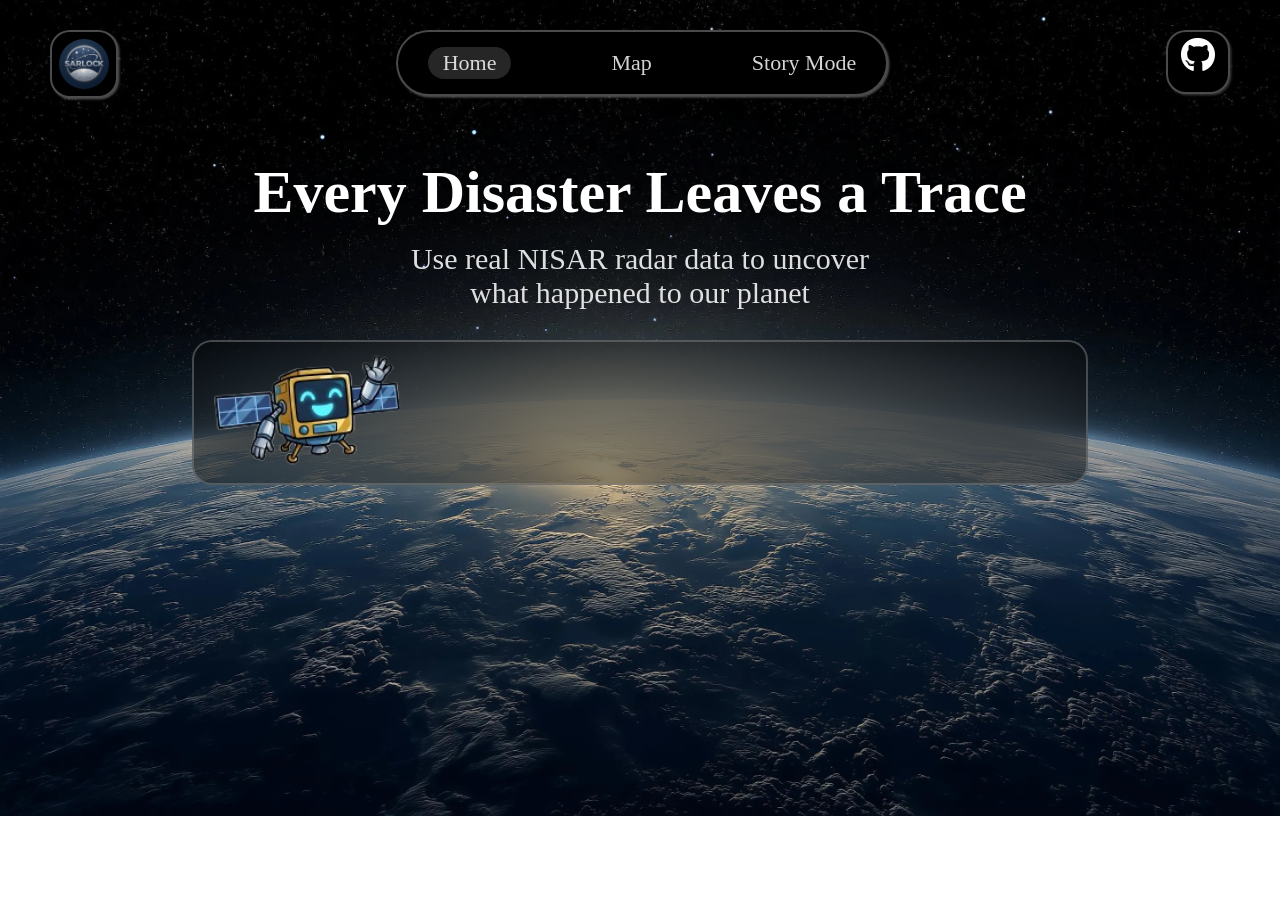
==== web/index.html @ 6d413161 "landing page and some of map page" ====
<!DOCTYPE html>
<html lang="en">
<head>
    <meta charset="UTF-8">
    <meta name="viewport" content="width=device-width, initial-scale=1.0">
    <title>SARlock</title>
    <link rel="stylesheet" href="style.css">
    <link rel="icon" type="image/png" href="assets/images/logo_nobg_circular.png">
    <link rel="stylesheet" href="https://cdnjs.cloudflare.com/ajax/libs/font-awesome/6.7.2/css/all.min.css">
    <script src="landing.js" defer></script>
</head>
<body class="landing">
    <nav>
        <div class="logo">
            <img src="assets/images/logo.png" alt="">
        </div>
        <div class="pages">
            <a href="index.html" class="chosen">Home</a>
            <a href="map.html">Map</a>
            <a href="">Story Mode</a>
        </div>
        <div class="git">
            <a href="https://github.com/OmarBahaa1/sarlock-project.git" target="_blank">
                    <i class="fa-brands fa-github"></i>
            </a>
        </div>
    </nav>
    <div class="content">
        <h1>Every Disaster Leaves a Trace</h1>
        <p>Use real NISAR radar data to uncover <br> what happened to our planet</p>
    </div>
    <div class="ast">
        <div class="char"><img id="narrator-img" src="assets/narrator/greeting_nobg.png" alt="Zack"></div>
        <div class="text">
            <p id="narrator-text" style="white-space: pre-wrap;"></p>
            <a href="map.html" id="start-btn" style="display: none;">Start Mission 🚀</a>
        </div>
    </div>
</body>
---- web/style.css ----
* {
    padding: 0;
    margin: 0;
    box-sizing: border-box;
}
*::selection{
    background-color: #555555;
    color: #F9F6E3;
}
body {
    background-image: url(assets/images/backg.jpg.jpeg);
    background-repeat: no-repeat;
    background-attachment: local;
    background-size: cover;
}
.landing {
    background-image: url(assets/images/landiiiiiing.jpg);
    background-repeat: no-repeat;
    background-size: cover;
}
nav{
    padding: 30px 50px 10px;
    display: flex;
    justify-content: space-between;
    align-items: flex-start;
}
nav .logo{
    border: 2px solid rgba(255, 255, 255, 0.296);
    border-radius: 20px;
    background-color: black;
    box-shadow: 1.5px 1.5px 2px rgba(255, 255, 255, 0.277);
    display: flex;
    align-items: center;
    justify-content: center;
    padding: 7px;
    img{
        width: 50px;
        height: 50px;
        border: none;
        border-radius: 50%;
    }
}
.pages{
    border: 2px solid rgba(255, 255, 255, 0.292);
    border-radius: 35px;
    background-color: black;
    box-shadow: 1.5px 1.5px 2px rgba(255, 255, 255, 0.299);
    display: flex;
    align-items: center;
    justify-content: center;
    gap: 100px;
    padding: 15px 30px;
    
}
.pages a{
    text-decoration: none;
    color: rgba(255, 255, 255, 0.83);
    font-size: 22px;
}
.pages .chosen{
    background-color: rgba(255, 255, 255, 0.148);
    border: none;
    border-radius: 20px;
    padding: 3px 15px;
}
.git{
    border: 2px solid rgba(255, 255, 255, 0.296);
    border-radius: 20px;
    background-color: black;
    box-shadow: 1.5px 1.5px 2px rgba(255, 255, 255, 0.184);
    display: flex;
    align-items: center;
    justify-content: center;
    padding: 5px;
    a{
        text-decoration: none;
        color: white;
        width: 50px;
        height: 50px;
        font-size: 35px;
        text-align: center;
    }
}
.landing .content{
    width: 100%;
    margin-top: 50px;
    text-align: center;
    h1{
        color: white;
        font-size: 60px;
        margin-bottom: 15px;
    }
    p{
        color: rgba(255, 255, 255, 0.863);
        font-size: 30px;
        
    }
}

.landing .ast{
    margin: 0 auto;
    margin-top: 30px;
    padding: 10px;
    width: 70%;
    backdrop-filter: blur(50px);
    -webkit-backdrop-filter: blur(10px);
    background-color: rgba(0, 0, 0, 0.4);
    border: 2px solid rgba(128, 128, 128, 0.511);
    border-radius: 20px;
    color: white;
    display: grid;
    grid-template-columns: 25% 75%;
    gap: 20px;
}
.landing .ast .char img{
    width: 100%;
}
.landing .ast .text{
    display: flex;
    align-items: center;
    position: relative;
    font-size: 20px;
    p{
        line-height: 40px;
    }
}

#start-btn{
    padding: 15px 50px;
    background-color: #115352;
    text-decoration: none;
    color: white;
    text-align: center;
    border: none;
    border-radius: 15px;
    box-shadow: 0px 5px 3px rgba(0, 0, 0, 0.655);
    position: absolute;
    bottom: 50px;
    right: 50px;
}
/* //////////////////////////////////////////////// */
/* //////////////////   map page  ///////////////// */
/* //////////////////////////////////////////////// */
.container {
    width: 90%;
    margin: 0 auto;
}
#content-in-map-page{
    display: grid;
    grid-template-columns: 62.5% 32.5%;
    width: 90%;
    height: 78vh;
    gap: 5%;
}

#content-in-map-page .map_side {
    width: 100%;
    height: 100%;
    backdrop-filter: blur(10px);
    -webkit-backdrop-filter: blur(10px);
    background-color: rgba(0, 0, 0, 0.4);
    color: #ffffff;
    border: 5px solid rgba(128, 128, 128, 0.627);
    padding: 20px;
    border-radius: 15px;
    position: relative;
}
#content-in-map-page .map_side img{
    position: absolute;
    top: 20px;
    left: 36%;
    width: 130px;
    height: 70px;
    animation-name: alien;
    animation-timing-function: linear;
    animation-duration: 1s;
    animation-iteration-count: infinite;
    animation-direction: alternate;
}
#content-in-map-page .map_side .text{
    color: white;
    font-size: 23px;
    margin-top: 90px;
}
@keyframes alien {
    from{
        transform: scale(1);
    }
    to{
        transform: scale(1.1);
    }
}
.map_side .levelbox{
    position: absolute;
    top: 20px;
    right: 20px;
}
.map_side .levelbox span{
    color: rgb(0, 163, 0);
    font-size: larger;
    font-weight: bolder;
}
.map_side .levelbox .levelslider{
    position: relative;
    margin-top: 5px;
    background-color: black;
    width: 100%;
    height: 20px;
    border: 2px solid gray;
    border-radius: 10px;

}
.map_side .levelslider .innerlevel{
    position: absolute;
    top: 0;
    left: 0;
    height: 100%;
    background-color: rgb(0, 163, 0);
    border-radius: 10px;
    width: 0%;
}
/* ************************************ */

#content-in-map-page .leftside .locations{
    display: flex;
    justify-content: center;
    width: 100%;
    gap: 20px;
    margin-top: 30px;
}
#content-in-map-page .leftside .locations > *{
    border: 1px solid #000000;
    border-radius: 15px;
    padding: 5px 15px;
    background-color: #444444;
    color: rgba(255, 255, 255, 0.89);
    cursor: pointer;
    transition: 0.3s ease;
    font-size: 23px;
    font-weight: 500;
}
#content-in-map-page .leftside .locations > *:hover{
    transform: scale(1.1);
    background-color: white;
    color: rgb(31, 31, 31);
}
#content-in-map-page .leftside p{
    color: white;
    font-size: larger;
}
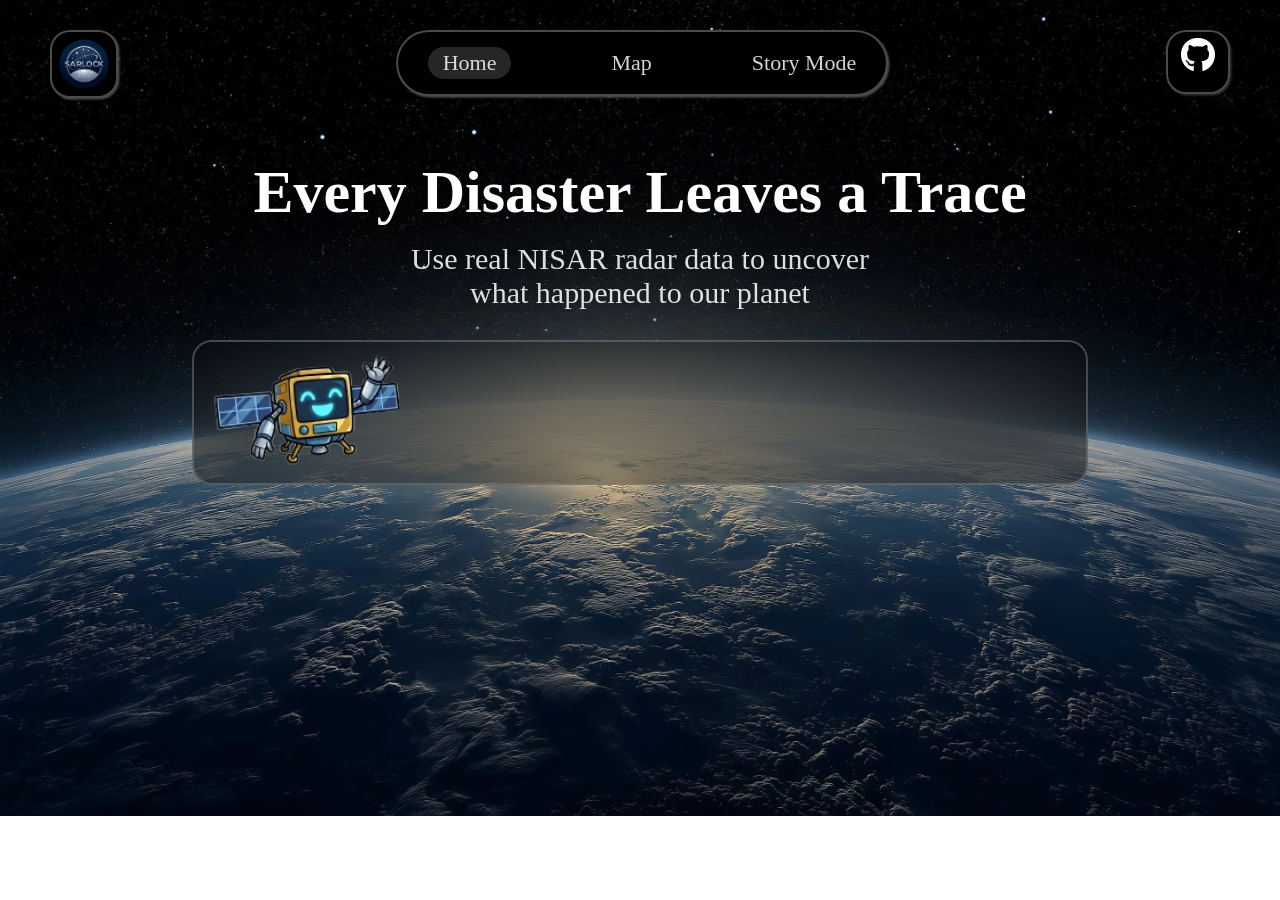
==== commit 3d453393: "add empty folders and 3d earth" ====
--- a/web/index.html
+++ b/web/index.html
@@ -12,7 +12,7 @@
 <body class="landing">
     <nav>
         <div class="logo">
-            <img src="assets/images/logo.png" alt="">
+            <img src="assets/images/logo_nobg_circular.png" alt="">
         </div>
         <div class="pages">
             <a href="index.html" class="chosen">Home</a>
--- a/web/style.css
+++ b/web/style.css
@@ -145,12 +145,26 @@
     width: 90%;
     margin: 0 auto;
 }
+#map-page{
+    background-image: url(assets/images/space4.jpg);
+    background-repeat: no-repeat;
+    background-attachment: local;
+    background-size: cover;
+}
+#map-page nav{
+    margin-bottom: 30px;
+}
 #content-in-map-page{
     display: grid;
     grid-template-columns: 62.5% 32.5%;
     width: 90%;
     height: 78vh;
     gap: 5%;
+}
+#content-in-map-page .leftside{
+    display: flex;
+    align-items: center;
+    justify-content: center;
 }
 
 #content-in-map-page .map_side {
@@ -190,37 +204,13 @@
         transform: scale(1.1);
     }
 }
-.map_side .levelbox{
-    position: absolute;
-    top: 20px;
-    right: 20px;
-}
-.map_side .levelbox span{
-    color: rgb(0, 163, 0);
-    font-size: larger;
-    font-weight: bolder;
-}
-.map_side .levelbox .levelslider{
-    position: relative;
-    margin-top: 5px;
-    background-color: black;
-    width: 100%;
-    height: 20px;
-    border: 2px solid gray;
-    border-radius: 10px;
-
-}
-.map_side .levelslider .innerlevel{
-    position: absolute;
-    top: 0;
-    left: 0;
-    height: 100%;
-    background-color: rgb(0, 163, 0);
-    border-radius: 10px;
-    width: 0%;
-}
-/* ************************************ */
-
+/* ********************************************************* */
+/* *********************   3D Earth   ********************** */
+/* ********************************************************* */
+#earth{
+    width: 500px;
+    height: 500px;
+}
 #content-in-map-page .leftside .locations{
     display: flex;
     justify-content: center;
@@ -244,7 +234,12 @@
     background-color: white;
     color: rgb(31, 31, 31);
 }
-#content-in-map-page .leftside p{
-    color: white;
-    font-size: larger;
-}+#content-in-map-page .leftside button{
+    color: black;
+    background-color: white;
+    width: 20px;
+    height: 20px;
+    border: none;
+    border-radius: 50%;
+}
+
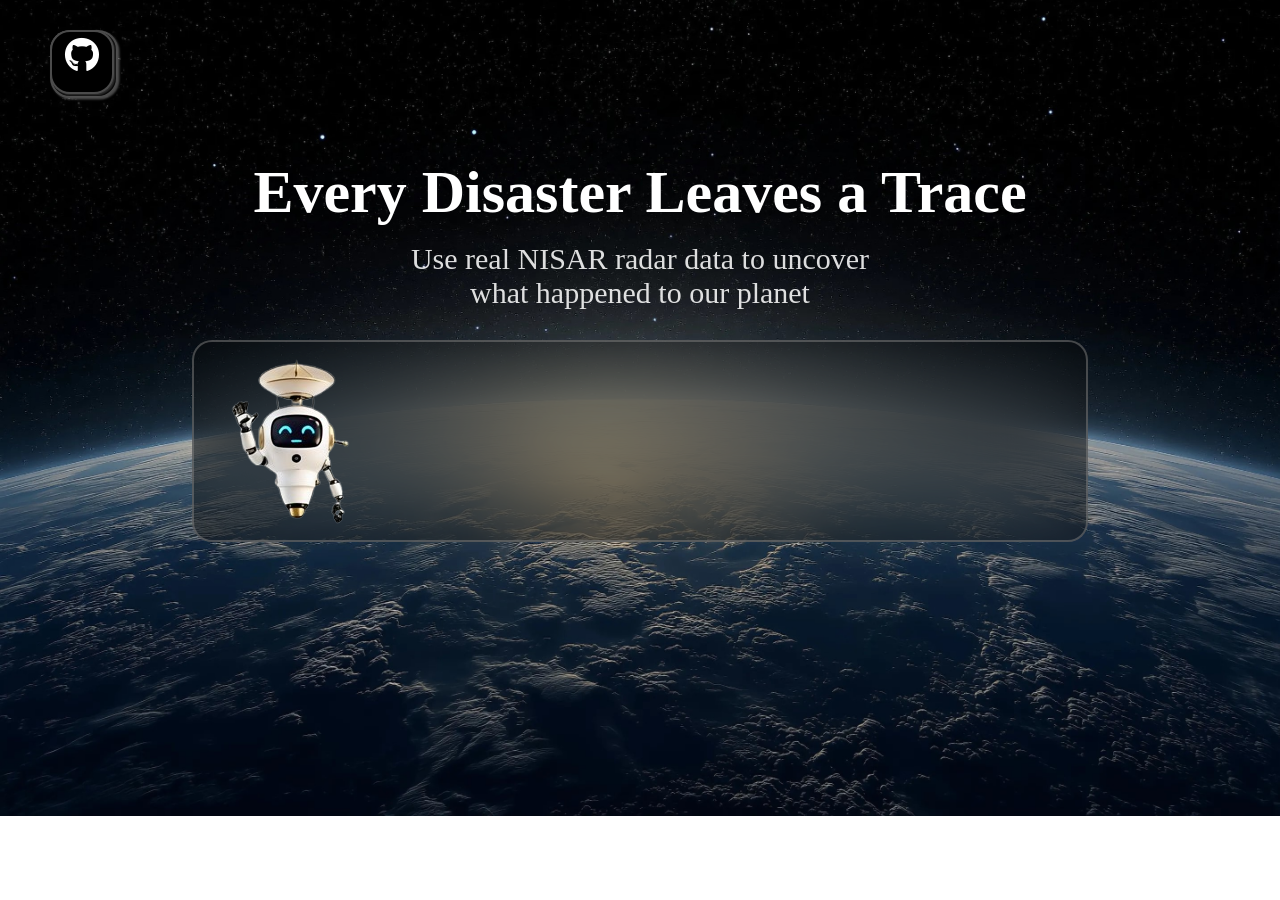
==== commit 6f98cf47: "the map page is 99% done" ====
--- a/web/index.html
+++ b/web/index.html
@@ -13,11 +13,6 @@
     <nav>
         <div class="logo">
             <img src="assets/images/logo_nobg_circular.png" alt="">
-        </div>
-        <div class="pages">
-            <a href="index.html" class="chosen">Home</a>
-            <a href="map.html">Map</a>
-            <a href="">Story Mode</a>
         </div>
         <div class="git">
             <a href="https://github.com/OmarBahaa1/sarlock-project.git" target="_blank">
--- a/web/style.css
+++ b/web/style.css
@@ -8,7 +8,7 @@
     color: #F9F6E3;
 }
 body {
-    background-image: url(assets/images/backg.jpg.jpeg);
+    background-image: url(assets/images/space4.jpg);
     background-repeat: no-repeat;
     background-attachment: local;
     background-size: cover;
@@ -109,11 +109,12 @@
     border-radius: 20px;
     color: white;
     display: grid;
-    grid-template-columns: 25% 75%;
+    grid-template-columns: 20% 80%;
     gap: 20px;
 }
-.landing .ast .char img{
-    width: 100%;
+.landing .ast .char{
+    display: flex;
+    justify-content: center;
 }
 .landing .ast .text{
     display: flex;
@@ -152,11 +153,19 @@
     background-size: cover;
 }
 #map-page nav{
-    margin-bottom: 30px;
+    position: relative;
+    margin-bottom: 50px;
+}
+#map-page nav .logo, .git{
+    position: absolute;
+}
+#map-page nav .git{
+    right: 50px;
 }
 #content-in-map-page{
-    display: grid;
-    grid-template-columns: 62.5% 32.5%;
+    display: flex;
+    flex-direction: column;
+    justify-content: center;
     width: 90%;
     height: 78vh;
     gap: 5%;
@@ -174,17 +183,16 @@
     -webkit-backdrop-filter: blur(10px);
     background-color: rgba(0, 0, 0, 0.4);
     color: #ffffff;
-    border: 5px solid rgba(128, 128, 128, 0.627);
-    padding: 20px;
+    border: 3px solid rgba(74, 137, 176, 0.774);
+    padding: 10px 20px;
     border-radius: 15px;
-    position: relative;
+    display: flex;
+    align-items: center;
+    gap: 20px;
 }
 #content-in-map-page .map_side img{
-    position: absolute;
-    top: 20px;
-    left: 36%;
-    width: 130px;
-    height: 70px;
+    width: 70px;
+    height: 100px;
     animation-name: alien;
     animation-timing-function: linear;
     animation-duration: 1s;
@@ -194,7 +202,6 @@
 #content-in-map-page .map_side .text{
     color: white;
     font-size: 23px;
-    margin-top: 90px;
 }
 @keyframes alien {
     from{
@@ -208,38 +215,121 @@
 /* *********************   3D Earth   ********************** */
 /* ********************************************************* */
 #earth{
-    width: 500px;
-    height: 500px;
-}
-#content-in-map-page .leftside .locations{
-    display: flex;
-    justify-content: center;
-    width: 100%;
-    gap: 20px;
-    margin-top: 30px;
-}
-#content-in-map-page .leftside .locations > *{
-    border: 1px solid #000000;
-    border-radius: 15px;
-    padding: 5px 15px;
-    background-color: #444444;
-    color: rgba(255, 255, 255, 0.89);
+    width: 550px;
+    height: 550px;
+}
+#content-in-map-page .leftside .hotspot{
+    animation-name: loc;
+    animation-timing-function: linear;
+    animation-duration: 1s;
+    animation-iteration-count: infinite;
+    animation-direction: alternate;
+    background-color: #b61515;
     cursor: pointer;
+    border-radius: 50%;
     transition: 0.3s ease;
-    font-size: 23px;
-    font-weight: 500;
-}
-#content-in-map-page .leftside .locations > *:hover{
-    transform: scale(1.1);
-    background-color: white;
-    color: rgb(31, 31, 31);
-}
-#content-in-map-page .leftside button{
-    color: black;
-    background-color: white;
-    width: 20px;
-    height: 20px;
+    width: 15px; 
+    height: 15px;
+    position: relative;
+}
+#content-in-map-page .leftside .hotspot:hover{
+    .label{
+        visibility: visible;
+    }
+}
+#content-in-map-page .leftside .hotspot .label{
+    background-color: #95c9de;
+    color: rgb(0, 0, 0);
     border: none;
-    border-radius: 50%;
-}
-
+    border-radius: 10px;
+    padding: 10px;
+    position: absolute;
+    top: -50px;
+    right: -50px;
+    visibility: hidden;
+}
+@keyframes loc {
+    from{
+        box-shadow: 0 0 20px #f69d9d;
+    }
+    to{
+        box-shadow: 0 0 0px #f69d9d;
+    }
+}
+
+/* ********************************************************* */
+/* ***********************   slides   ********************** */
+/* ********************************************************* */
+.story-section {
+  width: 100%;
+  padding: 50px 0;
+  overflow: hidden;
+}
+
+/* The visible area */
+.slider-viewport {
+  width: 100%;
+  overflow: hidden;
+}
+
+/* The horizontal row */
+.slides-track {
+  display: flex;
+  gap: 2vw;
+  transition: transform 1s cubic-bezier(.22, 1, .36, 1);
+  will-change: transform;
+}
+
+/* Individual slides */
+.slide {
+  flex: 0 0 80%;
+  min-height: 450px;
+  backdrop-filter: blur(50px);
+  -webkit-backdrop-filter: blur(10px);
+  background-color: rgba(0, 0, 0, 0.4);
+  border: 2px solid rgba(128, 128, 128, 0.511);
+  border: 3px solid #7595c686;
+  border-radius: 20px;
+  display: flex;
+  flex-direction: column;
+  align-items: center;
+  justify-content: center;
+  text-align: center;
+}
+
+.slide h2 {
+  font-size: 36px;
+}
+
+.slide p {
+  color: #aab7c8;
+  font-size: 18px;
+}
+
+/* Navigation */
+.slider-controls {
+  display: flex;
+  justify-content: center;
+  align-items: center;
+  gap: 25px;
+  margin-top: 30px;
+}
+
+button {
+  padding: 12px 25px;
+  border: none;
+  border-radius: 8px;
+  cursor: pointer;
+  background: #7595c6cc;
+  color: black;
+  font-weight: 500;
+  font-size: 19px;
+}
+
+button:disabled {
+  opacity: 0.35;
+  cursor: not-allowed;
+}
+#slideCounter {
+    color: white;
+}
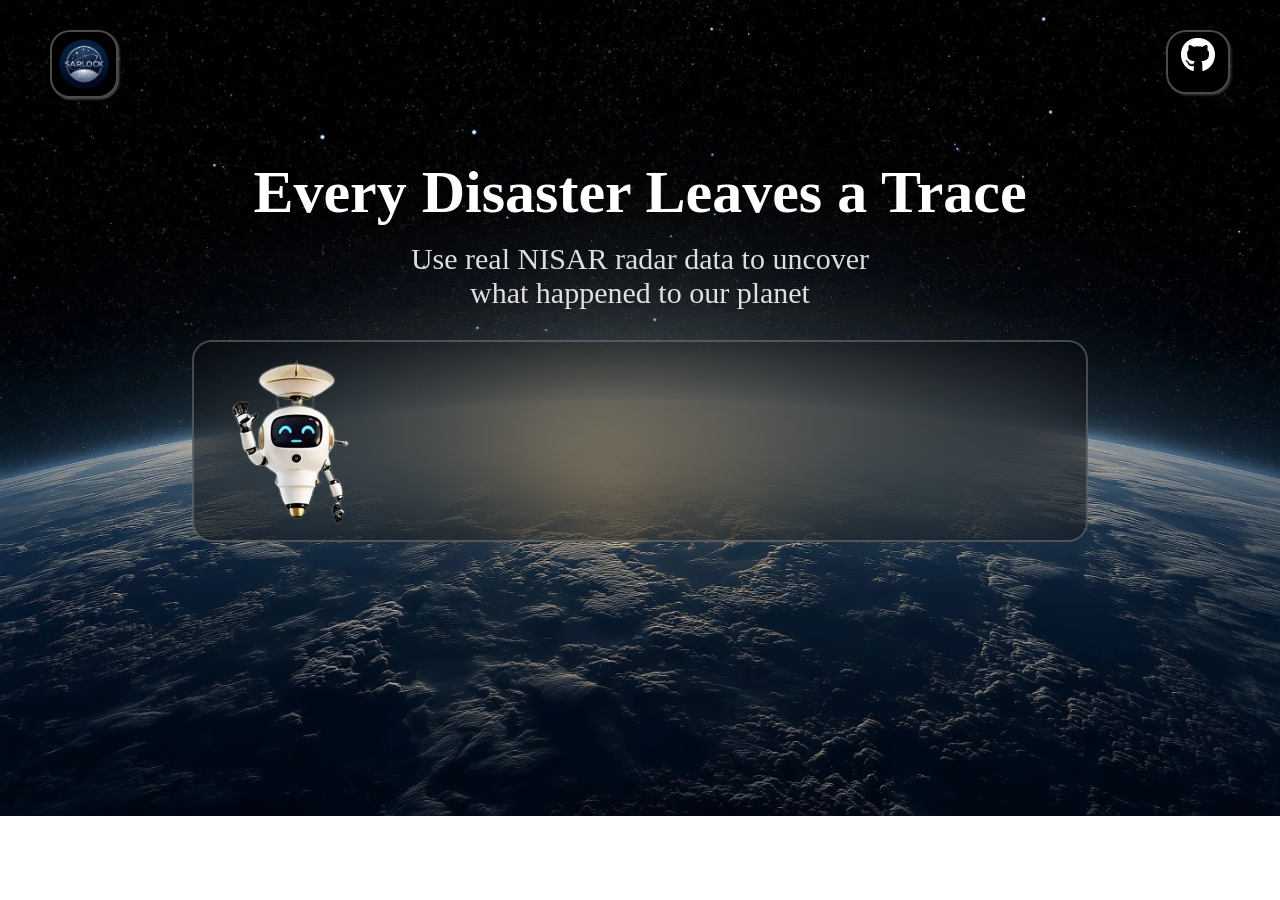
==== commit 97603c7b: "feat: persist SARlock case progress" ====
--- a/web/index.html
+++ b/web/index.html
@@ -15,7 +15,7 @@
             <img src="assets/images/logo_nobg_circular.png" alt="">
         </div>
         <div class="git">
-            <a href="https://github.com/OmarBahaa1/sarlock-project.git" target="_blank">
+            <a href="https://github.com/7uSsieN58/SARlock.git" target="_blank" rel="noopener" aria-label="SARlock GitHub repository">
                     <i class="fa-brands fa-github"></i>
             </a>
         </div>
@@ -25,10 +25,10 @@
         <p>Use real NISAR radar data to uncover <br> what happened to our planet</p>
     </div>
     <div class="ast">
-        <div class="char"><img id="narrator-img" src="assets/narrator/greeting_nobg.png" alt="Zack"></div>
+        <div class="char"><img id="narrator-img" src="assets/narrator/greeting_nobg.png" alt="Sar, your science guide"></div>
         <div class="text">
             <p id="narrator-text" style="white-space: pre-wrap;"></p>
             <a href="map.html" id="start-btn" style="display: none;">Start Mission 🚀</a>
         </div>
     </div>
-</body>+</body>
--- a/web/style.css
+++ b/web/style.css
@@ -23,6 +23,7 @@
     display: flex;
     justify-content: space-between;
     align-items: flex-start;
+    position: relative;
 }
 nav .logo{
     border: 2px solid rgba(255, 255, 255, 0.296);
@@ -40,29 +41,6 @@
         border-radius: 50%;
     }
 }
-.pages{
-    border: 2px solid rgba(255, 255, 255, 0.292);
-    border-radius: 35px;
-    background-color: black;
-    box-shadow: 1.5px 1.5px 2px rgba(255, 255, 255, 0.299);
-    display: flex;
-    align-items: center;
-    justify-content: center;
-    gap: 100px;
-    padding: 15px 30px;
-    
-}
-.pages a{
-    text-decoration: none;
-    color: rgba(255, 255, 255, 0.83);
-    font-size: 22px;
-}
-.pages .chosen{
-    background-color: rgba(255, 255, 255, 0.148);
-    border: none;
-    border-radius: 20px;
-    padding: 3px 15px;
-}
 .git{
     border: 2px solid rgba(255, 255, 255, 0.296);
     border-radius: 20px;
@@ -72,6 +50,8 @@
     align-items: center;
     justify-content: center;
     padding: 5px;
+    position: absolute;
+    right: 50px;
     a{
         text-decoration: none;
         color: white;
@@ -152,7 +132,7 @@
     background-attachment: local;
     background-size: cover;
 }
-#map-page nav{
+/* #map-page nav{
     position: relative;
     margin-bottom: 50px;
 }
@@ -161,7 +141,7 @@
 }
 #map-page nav .git{
     right: 50px;
-}
+} */
 #content-in-map-page{
     display: flex;
     flex-direction: column;
@@ -174,6 +154,7 @@
     display: flex;
     align-items: center;
     justify-content: center;
+    position: relative;
 }
 
 #content-in-map-page .map_side {
@@ -332,4 +313,68 @@
 }
 #slideCounter {
     color: white;
-}+}
+/* ---------- Earth Explorer case list ---------- */
+.case-list {
+  list-style: none;
+  margin-top: 16px;
+  display: flex;
+  flex-direction: column;
+  gap: 10px;
+  position: absolute;
+  right: 20px;
+}
+.case-list li {
+  display: flex;
+  flex-direction: column;
+  gap: 2px;
+  padding: 10px 14px;
+  border-radius: 12px;
+  background: rgba(0, 0, 0, 0.35);
+  border: 1px solid rgba(74, 137, 176, 0.5);
+}
+.case-link {
+  color: #95c9de;
+  font-size: 18px;
+  font-weight: 600;
+  text-decoration: none;
+}
+.case-link:hover { text-decoration: underline; }
+.case-place { color: #aab7c8; font-size: 14px; }
+
+
+/* ---------- Persistent case progress ---------- */
+.case-item {
+    position: relative;
+}
+.case-item.is-complete {
+    border-color: rgba(111, 220, 164, 0.78);
+    box-shadow: 0 0 16px rgba(58, 143, 107, 0.18);
+}
+.case-item.is-complete .case-link strong {
+    color: #b8f4ce;
+}
+.case-status {
+    align-self: flex-start;
+    margin-top: 4px;
+    padding: 3px 8px;
+    border-radius: 999px;
+    background: rgba(255, 255, 255, 0.10);
+    color: #aab7c8;
+    font-size: 11px;
+    letter-spacing: 0.08em;
+    text-transform: uppercase;
+}
+.case-item.is-complete .case-status {
+    background: rgba(58, 143, 107, 0.30);
+    color: #b8f4ce;
+}
+.progress-summary {
+    margin-top: 8px;
+    color: #95c9de;
+    font-size: 14px;
+    letter-spacing: 0.04em;
+}
+.progress-summary[data-complete="true"] {
+    color: #b8f4ce;
+}
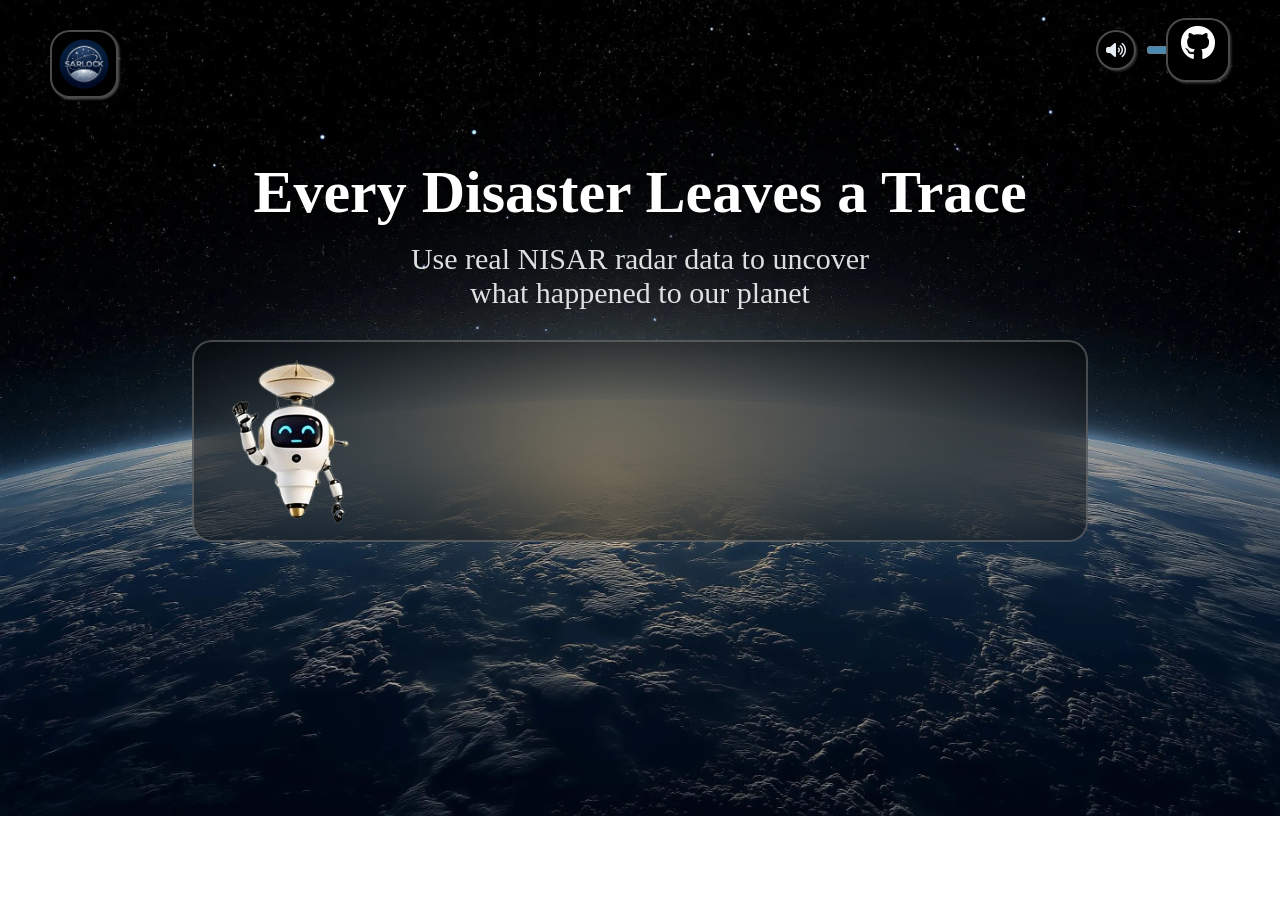
==== commit 91b8e524: "Add UI sound design system with centralized audio manager - Generate 12 original UI sound effects (s" ====
--- a/web/index.html
+++ b/web/index.html
@@ -5,8 +5,10 @@
     <meta name="viewport" content="width=device-width, initial-scale=1.0">
     <title>SARlock</title>
     <link rel="stylesheet" href="style.css">
+    <link rel="stylesheet" href="audio/sound-control.css">
     <link rel="icon" type="image/png" href="assets/images/logo_nobg_circular.png">
     <link rel="stylesheet" href="https://cdnjs.cloudflare.com/ajax/libs/font-awesome/6.7.2/css/all.min.css">
+    <script src="audio/audio-manager.js" defer></script>
     <script src="landing.js" defer></script>
 </head>
 <body class="landing">
@@ -14,10 +16,13 @@
         <div class="logo">
             <img src="assets/images/logo_nobg_circular.png" alt="">
         </div>
-        <div class="git">
-            <a href="https://github.com/7uSsieN58/SARlock.git" target="_blank" rel="noopener" aria-label="SARlock GitHub repository">
+        <div class="nav-tools">
+            <div id="sound-control"></div>
+            <div class="git">
+            <a href="https://github.com/OmarBahaa1/sarlock-project.git" target="_blank">
                     <i class="fa-brands fa-github"></i>
             </a>
+        </div>
         </div>
     </nav>
     <div class="content">
@@ -25,10 +30,10 @@
         <p>Use real NISAR radar data to uncover <br> what happened to our planet</p>
     </div>
     <div class="ast">
-        <div class="char"><img id="narrator-img" src="assets/narrator/greeting_nobg.png" alt="Sar, your science guide"></div>
+        <div class="char"><img id="narrator-img" src="assets/narrator/greeting_nobg.png" alt="Zack"></div>
         <div class="text">
             <p id="narrator-text" style="white-space: pre-wrap;"></p>
-            <a href="map.html" id="start-btn" style="display: none;">Start Mission 🚀</a>
+            <a href="map.html" id="start-btn" data-sound="enter" style="display: none;">Start Mission 🚀</a>
         </div>
     </div>
-</body>
+</body>
--- a/web/style.css
+++ b/web/style.css
@@ -199,7 +199,7 @@
     width: 550px;
     height: 550px;
 }
-#content-in-map-page .leftside .hotspot{
+/* #content-in-map-page .leftside .hotspot{
     animation-name: loc;
     animation-timing-function: linear;
     animation-duration: 1s;
@@ -228,6 +228,44 @@
     top: -50px;
     right: -50px;
     visibility: hidden;
+} */
+ #content-in-map-page .leftside .hotspot {
+  position: relative;
+  display: block;
+  width: 15px;
+  height: 15px;
+  background-color: #b61515;
+  border-radius: 50%;
+  animation: loc 1s linear infinite alternate;
+  transition: 0.3s ease;
+  cursor: pointer;
+}
+
+/* الـ link بيغطي النقطة كلها ويكبّر منطقة الكليك شوية */
+#content-in-map-page .leftside .hotspot a {
+  position: absolute;
+  inset: -8px;
+  border-radius: 50%;
+  z-index: 1;
+  cursor: pointer;
+}
+
+#content-in-map-page .leftside .hotspot .label {
+  position: absolute;
+  top: -50px;
+  right: -50px;
+  background-color: #95c9de;
+  color: #000;
+  border-radius: 10px;
+  padding: 10px;
+  white-space: nowrap;
+  visibility: hidden;
+  pointer-events: none;
+  z-index: 2;
+}
+
+#content-in-map-page .leftside .hotspot:hover .label {
+  visibility: visible;
 }
 @keyframes loc {
     from{
@@ -330,7 +368,9 @@
   gap: 2px;
   padding: 10px 14px;
   border-radius: 12px;
-  background: rgba(0, 0, 0, 0.35);
+  backdrop-filter: blur(20px);
+  -webkit-backdrop-filter: blur(3px);
+  background-color: rgba(0, 0, 0, 0.271);
   border: 1px solid rgba(74, 137, 176, 0.5);
 }
 .case-link {
@@ -341,40 +381,3 @@
 }
 .case-link:hover { text-decoration: underline; }
 .case-place { color: #aab7c8; font-size: 14px; }
-
-
-/* ---------- Persistent case progress ---------- */
-.case-item {
-    position: relative;
-}
-.case-item.is-complete {
-    border-color: rgba(111, 220, 164, 0.78);
-    box-shadow: 0 0 16px rgba(58, 143, 107, 0.18);
-}
-.case-item.is-complete .case-link strong {
-    color: #b8f4ce;
-}
-.case-status {
-    align-self: flex-start;
-    margin-top: 4px;
-    padding: 3px 8px;
-    border-radius: 999px;
-    background: rgba(255, 255, 255, 0.10);
-    color: #aab7c8;
-    font-size: 11px;
-    letter-spacing: 0.08em;
-    text-transform: uppercase;
-}
-.case-item.is-complete .case-status {
-    background: rgba(58, 143, 107, 0.30);
-    color: #b8f4ce;
-}
-.progress-summary {
-    margin-top: 8px;
-    color: #95c9de;
-    font-size: 14px;
-    letter-spacing: 0.04em;
-}
-.progress-summary[data-complete="true"] {
-    color: #b8f4ce;
-}
--- a/web/audio/sound-control.css
+++ b/web/audio/sound-control.css
@@ -0,0 +1,66 @@
+/* Sound control (mute button + volume) and the nav wrapper that holds it.
+   Colors match the existing SARlock palette in style.css and story.css. */
+
+.nav-tools {
+  display: flex;
+  align-items: center;
+  gap: 14px;
+}
+
+.sound-control {
+  display: flex;
+  align-items: center;
+  gap: 10px;
+}
+
+.sound-control .sound-toggle {
+  width: 40px;
+  height: 40px;
+  padding: 0;
+  display: grid;
+  place-items: center;
+  border: 2px solid rgba(255, 255, 255, 0.296);
+  border-radius: 20px;
+  background-color: black;
+  box-shadow: 1.5px 1.5px 2px rgba(255, 255, 255, 0.184);
+  color: #e6eef3;
+  font-size: 16px;
+  cursor: pointer;
+  transition: border-color 0.2s ease, color 0.2s ease, opacity 0.2s ease;
+}
+
+.sound-control .sound-toggle:hover {
+  border-color: rgba(149, 201, 222, 0.8);
+  color: #95c9de;
+}
+
+.sound-control .sound-toggle.is-off {
+  color: #aab7c8;
+  opacity: 0.85;
+}
+
+.sound-control .sound-volume {
+  width: 84px;
+  accent-color: #4a89b0;
+  cursor: pointer;
+}
+
+.sound-control .sound-volume:disabled {
+  opacity: 0.35;
+  cursor: not-allowed;
+}
+
+.sound-toggle:focus-visible,
+.sound-volume:focus-visible {
+  outline: 2px solid #95c9de;
+  outline-offset: 3px;
+}
+
+@media (max-width: 600px) {
+  .sound-control .sound-volume {
+    width: 60px;
+  }
+  .nav-tools {
+    gap: 8px;
+  }
+}
